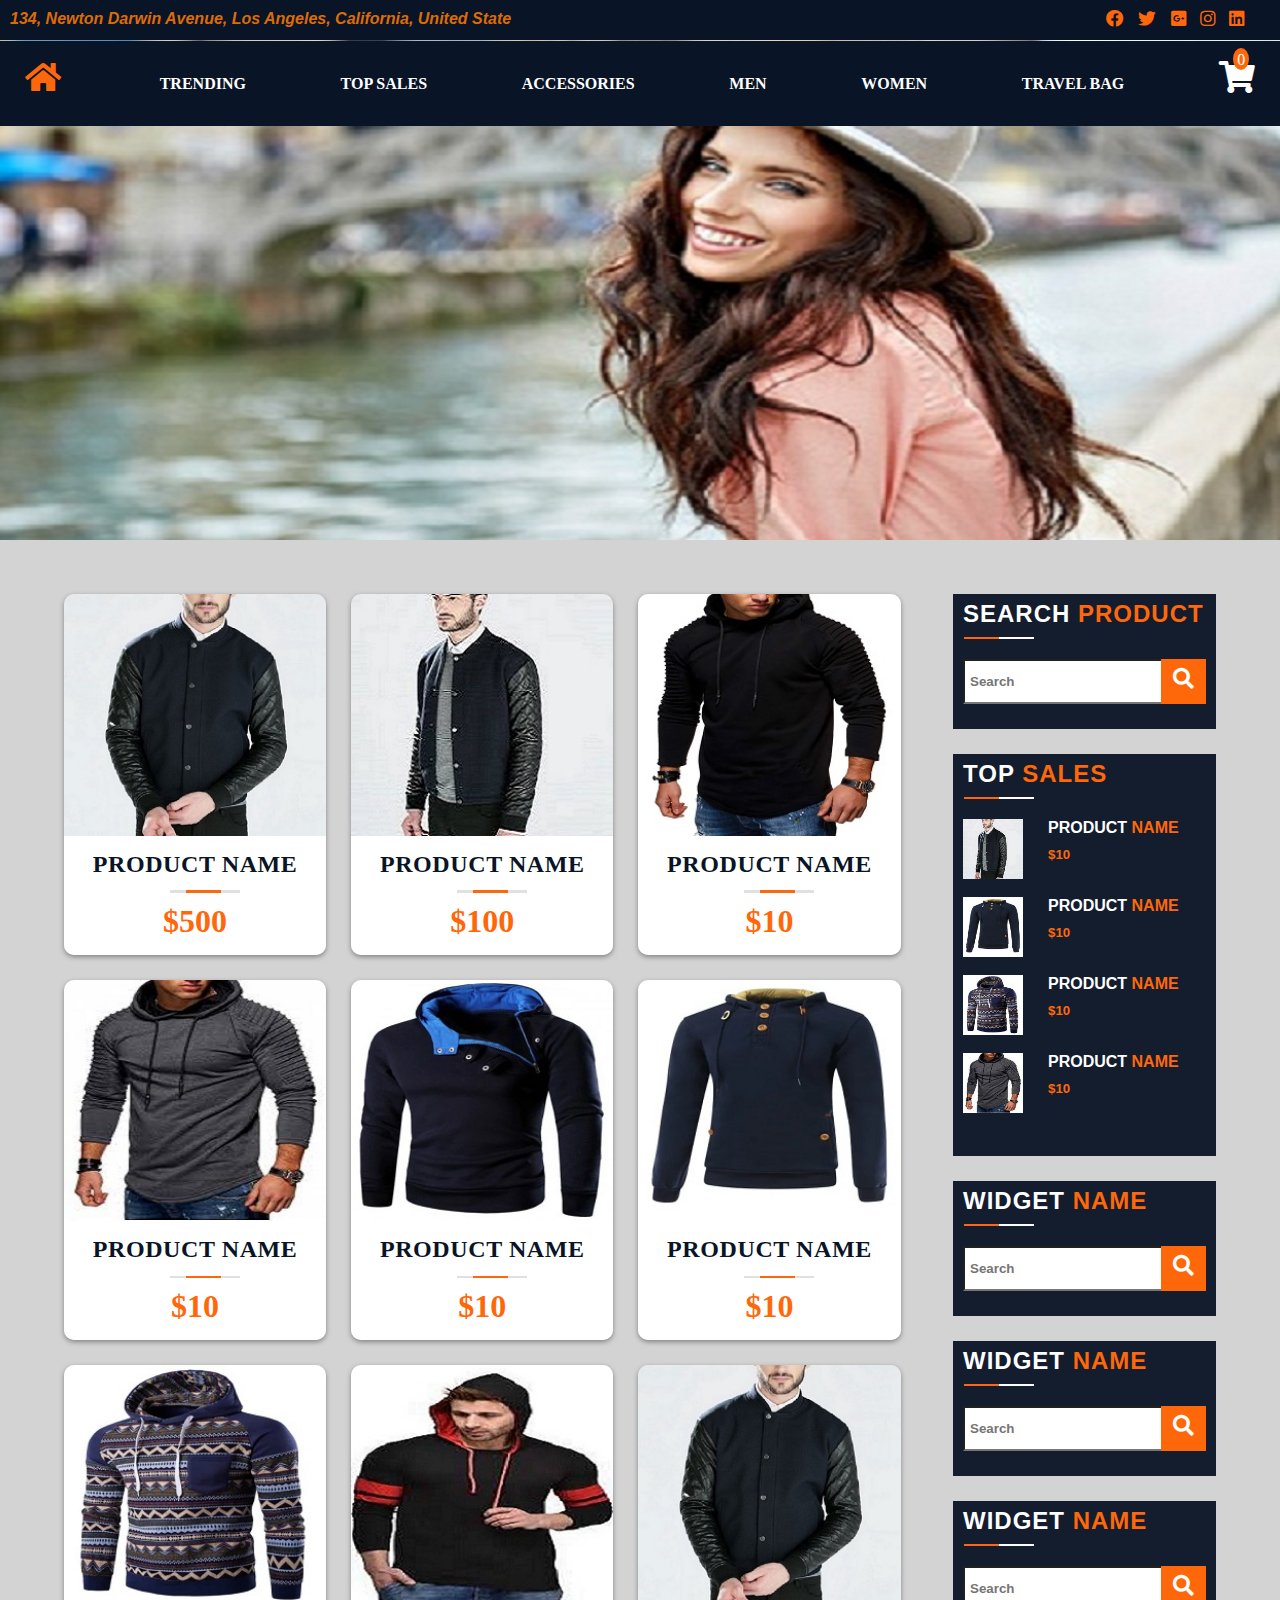
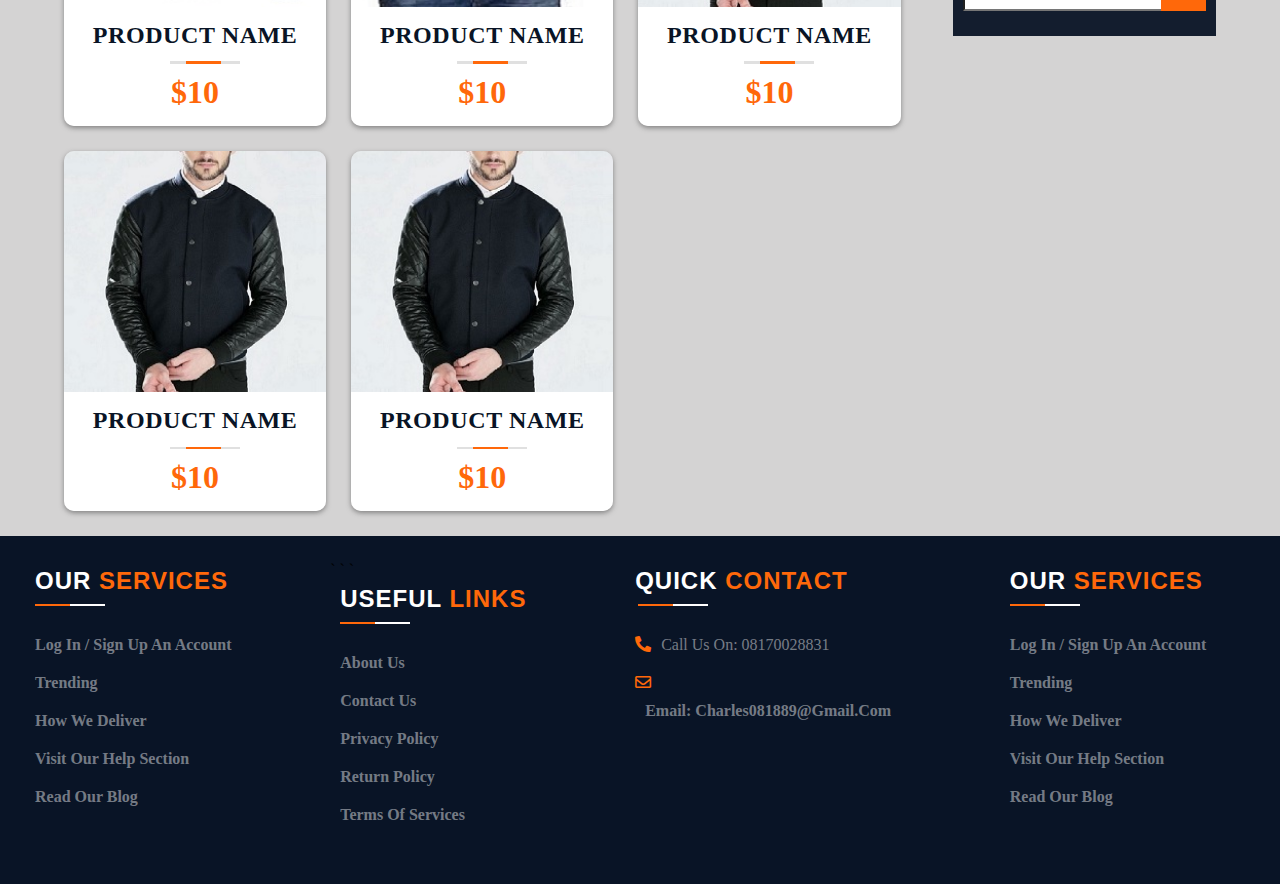
==== designer.html @ f93d81ba "update 1" ====
<!DOCTYPE html>
<html lang="en">
    <head>
        <meta name="description" content="All trendy fashion designs for men, women and children">
        <meta name="keyword" content="watch, t-shirt, gown, fashion, clothing">
        <meta name="viewport" content="width=device-width, initial-scale=1, shrink-to-fit=no">
        <meta name="charset" content="UTF-8">
        <meta name="author" content="Charles Omoregie">
        <link rel="stylesheet" href="https://use.fontawesome.com/releases/v5.6.3/css/all.css">
        <link rel="stylesheet" href="./style.css">
        <link rel="stylesheet" href="./fontawesome/css/all.css">
        <script src="https://code.jquery.com/jquery-3.3.1.js"></script>
        <title>Designer - Clothing Fashion</title>
    </head>
    <body>
        <header>
            
            <div class="nav-bar-1">
                <!-- <marquee> -->
                    <address>134, Newton Darwin Avenue, Los Angeles, California, United State</address>
                <!-- </marquee> -->
                <div class="social-icon">
                    <a href="#"><i class="fab fa-facebook"></i></a>
                    <a href="#"><i class="fab fa-twitter"></i></a>
                    <a href="#"><i class="fab fa-google-plus-square"></i></a>
                    <a href="#"><i class="fab fa-instagram"></i></a>
                    <a href="#"><i class="fab fa-linkedin"></i></a>
                </div>
            </div>
            

            <div class="nav-bar-2">
                <img src="./images/female/female_clothes.jpg" alt="">

                <!--========Toggle Navigation using humburger-->
                <div class="navbar_container">
                    <div class="toggle-nav">
                        <!-- <a  href="#"><i class="fas fa-home active"></i></a> -->
                        <li class="humburger_container" id="humburger_container" onclick="toggle()">
                            <span class="humburger"></span>
                        </li>
                        <li class="icon"><i class="fas fa-shopping-cart">
                                <span id="itemCounter">0</span>
                        </i></li>
                    </div>
                    <ul id="navlinks">
                        <!-- <div class="wrap_links"> -->
                            <li class="icon"><a href="#"><i class="fas fa-home active"></i></a></li>
                            <li><a href="#">Trending</a></li>
                            <li><a href="#">Top Sales</a></li>
                            <li><a href="#">Accessories</a></li>
                            <li><a href="#">Men</a></li>
                            <li><a href="#">Women</a></li>
                            <li><a href="#">Travel Bag</a></li>
                        <!-- </div> -->
                        <li class="icon"><i class="fas fa-shopping-cart">
                            <span id="itemCounter">0</span>
                        </i></li>   
                    </ul>
                </div>
            </div>
        </header>

        <div data-cart--session>
            <span id="close">&times;</span>
            
            <h2>Your Cart</h2>
            <div class="item-list">
               <!--Dynamically typed by JS--> 
            </div>
           
            <div class="cart-footer">
                <span id="total-amount">Total:<span class="cart-total"></span></span>
                <button id="clear-cart">Clear cart</button>
            </div>
        </div>

        <div class="modal">
            <div class="modal-content">
                <span class="close">&times;</span>
                <div class="shop-item-container">
                    <div class="images-container">
                        <div class="more-images">
                            <img src="" alt="">
                            <img src="" alt="">
                            <img src="" alt="">
                        </div>
                        <div class="viewArea">
                            <img src="#" alt="">
                        </div>
                    </div>
                </div>
            </div>
        </div>
            <section class="content">
                <div class="content-wrapper">
                    <!--==============Main Content==============-->
                    <main class="shop_menu">
                        <div class="shop_item" data-id="1">
                            <div class="product-image">
                                <img id="thumbnail" src="./images/male/men1.jpeg" alt="">
                                <div class="more-images">
                                    <img src="./images/male/men1.jpeg" alt="">
                                    <img src="./images/male/men4.jpg" alt="">
                                    <img src="./images/male/men2.jpg" alt="">
                                </div>
                                <div class="product-nav-btns">
                                    <i class="fas fa-shopping-cart"></i></i>
                                    <i class="fas fa-expand-arrows-alt"></i>
                                </div>
                            </div>
                            <div class="product-info">
                                <a href="#"><h4 class="product-name">Product name</h4></a>
                                <h5 class="price">$500</h5>
                            </div>
                        </div>
                        
                        <div class="shop_item">
                            <div class="product-image">
                                <img id="thumbnail" src="./images/male/men2.jpg" alt="">
                                <div class="more-images">
                                    <img src="" alt="">
                                    <img src="./images/male/men1.jpeg" alt="">
                                    <img src="./images/male/men7.jpg" alt="">
                                </div>
                                <div class="product-nav-btns">
                                    <i class="fas fa-shopping-cart"></i>
                                    <i class="fas fa-expand-arrows-alt"></i>
                                </div>
                            </div>
                            <div class="product-info">
                                <a href="#"><h4 class="product-name">Product name</h4></a>
                                <h5 class="price">$100</h5>
                            </div>
                        </div>

                        <div class="shop_item">
                            <div class="product-image">
                                <img id="thumbnail" src="./images/male/men3.jpg" alt="">
                                <div class="more-images">
                                    <img src="" alt="">
                                    <img src="./images/male/men1.jpeg" alt="">
                                    <img src="./images/male/men2.jpg" alt="">
                                </div>
                                <div class="product-nav-btns">
                                    <i class="fas fa-shopping-cart"></i>
                                    <i class="fas fa-expand-arrows-alt"></i>
                                </div>
                            </div>
                            <div class="product-info">
                                <a href="#"><h4 class="product-name">Product name</h4></a>
                                <h5 class="price">$10</h5>
                            </div>
                        </div>

                        <div class="shop_item">
                            <div class="product-image">
                                <img id="thumbnail" src="./images/male/men4.jpg" alt="">
                                <div class="more-images">
                                    <img src="./images/male/men4.jpg" alt="">
                                    <img src="./images/male/men1.jpeg" alt="">
                                    <img src="./images/male/men2.jpg" alt="">
                                </div>
                                <div class="product-nav-btns">
                                    <i class="fas fa-shopping-cart"></i>
                                    <i class="fas fa-expand-arrows-alt"></i>
                                </div>
                            </div>
                            <div class="product-info">
                                <a href="#"><h4 class="product-name">Product name</h4></a>
                                <h5 class="price">$10</h5>
                            </div>
                        </div>

                        <div class="shop_item">
                            <div class="product-image">
                                <img id="thumbnail" src="./images/male/men5.jpg" alt="">
                                <div class="more-images">
                                    <img src="./images/male/men5.jpg" alt="">
                                    <img src="./images/male/men1.jpeg" alt="">
                                    <img src="./images/male/men2.jpg" alt="">
                                </div>
                                <div class="product-nav-btns">
                                    <i class="fas fa-shopping-cart"></i>
                                    <i class="fas fa-expand-arrows-alt"></i>
                                </div>
                            </div>
                            <div class="product-info">
                                <a href="#"><h4 class="product-name">Product name</h4></a>
                                <h5 class="price">$10</h5>
                            </div>
                        </div>
                        <div class="shop_item">
                            <div class="product-image">
                                <img id="thumbnail" src="./images/male/men6.jpg" alt="">
                                <div class="more-images">
                                    <img src="./images/male/men6.jpg" alt="">
                                    <img src="./images/male/men1.jpeg" alt="">
                                    <img src="./images/male/men2.jpg" alt="">
                                </div>
                                <div class="product-nav-btns">
                                    <i class="fas fa-shopping-cart"></i>
                                    <i class="fas fa-expand-arrows-alt"></i>
                                </div>
                            </div>
                            <div class="product-info">
                                <a href="#"><h4 class="product-name">Product name</h4></a>
                                <h5 class="price">$10</h5>
                            </div>
                        </div>
                        <div class="shop_item">
                            <div class="product-image">
                                <img id="thumbnail" src="./images/male/men7.jpg" alt="">
                                <div class="more-images">
                                    <img src="./images/male/men7.jpg" alt="">
                                    <img src="./images/male/men1.jpeg" alt="">
                                    <img src="./images/male/men2.jpg" alt="">
                                </div>
                                <div class="product-nav-btns">
                                    <i class="fas fa-shopping-cart"></i>
                                    <i class="fas fa-expand-arrows-alt"></i>
                                </div>
                            </div>
                            <div class="product-info">
                                <a href="#"><h4 class="product-name">Product name</h4></a>
                                <h5 class="price">$10</h5>
                            </div>
                        </div>
                        <div class="shop_item">
                            <div class="product-image">
                                <img id="thumbnail" src="./images/male/men8.jpg" alt="">
                                <div class="more-images">
                                    <img src="./images/male/men8.jpg" alt="">
                                    <img src="./images/male/men1.jpeg" alt="">
                                    <img src="./images/male/men2.jpg" alt="">
                                </div>
                                <div class="product-nav-btns">
                                    <i class="fas fa-shopping-cart"></i>
                                    <i class="fas fa-expand-arrows-alt"></i>
                                </div>
                            </div>
                            <div class="product-info">
                                <a href="#"><h4 class="product-name">Product name</h4></a>
                                <h5 class="price">$10</h5>
                            </div>
                        </div>
                        <div class="shop_item">
                            <div class="product-image">
                                <img id="thumbnail" src="./images/male/men1.jpeg" alt="">
                                <div class="more-images">
                                    <img src="./images/male/men1.jpeg" alt="">
                                    <img src="./images/male/men3.jpg" alt="">
                                    <img src="./images/male/men2.jpg" alt="">
                                </div>
                                <div class="product-nav-btns">
                                    <i class="fas fa-shopping-cart"></i>
                                    <i class="fas fa-expand-arrows-alt"></i>
                                </div>
                            </div>
                            <div class="product-info">
                                <a href="#"><h4 class="product-name">Product name</h4></a>
                                <h5 class="price">$10</h5>
                            </div>
                        </div>
                        <div class="shop_item">
                            <div class="product-image">
                                <img id="thumbnail" src="./images/male/men1.jpeg" alt="">
                                <div class="more-images">
                                    <img src="./images/male/men1.jpeg" alt="">
                                    <img src="./images/male/men3.jpg" alt="">
                                    <img src="./images/male/men2.jpg" alt="">
                                </div>
                                <div class="product-nav-btns">
                                    <i class="fas fa-shopping-cart"></i>
                                    <i class="fas fa-expand-arrows-alt"></i>
                                </div>
                            </div>
                            <div class="product-info">
                                <a href="#"><h4 class="product-name">Product name</h4></a>
                                <h5 class="price">$10</h5>
                            </div>
                        </div>
                        <div class="shop_item">
                            <div class="product-image">
                                <img id="thumbnail" src="./images/male/men1.jpeg" alt="">
                                <div class="more-images">
                                    <img src="./images/male/men1.jpeg" alt="">
                                    <img src="./images/male/men3.jpg" alt="">
                                    <img src="./images/male/men2.jpg" alt="">
                                </div>
                                <div class="product-nav-btns">
                                    <i class="fas fa-shopping-cart"></i>
                                    <i class="fas fa-expand-arrows-alt"></i>
                                </div>
                            </div>
                            <div class="product-info">
                                <a href="#"><h4 class="product-name">Product name</h4></a>
                                <h5 class="price">$10</h5>
                            </div>
                        </div>

                    </main>
                    <!--======== Right Sidebar==============-->
                    <aside class="rightsidebar">
                        <div class="widget_container">
                            <h4 class="widget_name">Search <span>Product</span></h4>
                            <div class="widget_item">
                                    <form autocomplete="on" class="search-box" role="search">
                                        <div class="search-form">
                                            <input type="search" name="search" placeholder="Search">
                                            <i class="fa fa-search"></i>
                                        </div>
                                    </form>
                            </div>
                        </div>

                        <div class="widget_container">
                            <h4 class="widget_name">Top <span>Sales</span></h4>
                            <div class="widget_item">
                                <a href="#">
                                    <div class="top_sales">
                                        <img src="./images/male/men2.jpg" alt="">
                                        <div class="product_info">
                                            <h4>Product  <span>name</span></h4>
                                            <h5>$10</h5>
                                        </div>
                                    </div>
                                </a>
                                
                                <a href="#">
                                    <div class="top_sales">
                                        <img src="./images/male/men6.jpg" alt="">
                                        <div class="product_info">
                                            <h4>Product  <span>name</span></h4>
                                            <h5>$10</h5>
                                        </div>
                                    </div>
                                </a>
                                
                                <a href="#">
                                    <div class="top_sales">
                                        <img src="./images/male/men7.jpg" alt="">
                                        <div class="product_info">
                                            <h4>Product  <span>name</span></h4>
                                            <h5>$10</h5>
                                        </div>
                                    </div>
                                </a>
                                
                                <a href="#">
                                    <div class="top_sales">
                                        <img src="./images/male/men4.jpg" alt="">
                                        <div class="product_info">
                                            <h4>Product  <span>name</span></h4>
                                            <h5>$10</h5>
                                        </div>
                                    </div>
                                </a>
                                
                                
                                
                            </div>
                        </div>
                        
                        <div class="widget_container">
                            <h4 class="widget_name">Widget <span>name</span></h4>
                            <div class="widget_item">
                                    <form autocomplete="on" class="search-box" role="search">
                                        <div class="search-form">
                                            <input type="search" name="search" placeholder="Search">
                                            <i class="fa fa-search"></i>
                                        </div>
                                    </form>
                            </div>
                        </div>
                        
                        <div class="widget_container">
                            <h4 class="widget_name">Widget <span>name</span></h4>
                            <div class="widget_item">
                                    <form autocomplete="on" class="search-box" role="search">
                                        <div class="search-form">
                                            <input type="search" name="search" placeholder="Search">
                                            <i class="fa fa-search"></i>
                                        </div>
                                    </form>
                            </div>
                        </div>
                        
                        <div class="widget_container">
                            <h4 class="widget_name">Widget <span>name</span></h4>
                            <div class="widget_item">
                                    <form autocomplete="on" class="search-box" role="search">
                                        <div class="search-form">
                                            <input type="search" name="search" placeholder="Search">
                                            <i class="fa fa-search"></i>
                                        </div>
                                    </form>
                            </div>
                        </div>
                        
                    </aside>
                </div>
                <!--==========Footer Section================-->
                <footer class="footer">
                    <div class="footer_content">
                        <h4 class="widget_name">Our <span>Services</span></h4>
                        <div class="quick_links">
                            <a href="#">Log In / Sign Up An Account</a>
                            <a href="#">Trending</a>
                            <a href="#">How We Deliver</a>
                            <a href="#">Visit Our Help Section</a>
                            <a href="#">Read Our Blog</a>
                        </div>
                    </div>
                    
                    <div class="footer_content">    `   `   `
                        <h4 class="widget_name">Useful <span>links</span></h4>
                        <div class="quick_links">
                            <a href="#">About Us</a>
                            <a href="#">contact us</a>
                            <a href="#">privacy policy</a>
                            <a href="#">Return policy</a>
                            <a href="#">Terms of services</a>
                            
                        </div>
                    </div>
                    
                    <div class="footer_content">
                        <h4 class="widget_name">quick <span>contact</span></h4>
                        <div class="quick_links">
                            <span><i class="fas fa-phone call"></i>Call us on: 08170028831</span>
                            <span><i class="far fa-envelope"></i><a href="mailto:">Email: charles081889@gmail.com</a></span>
                        </div>
                    </div>
                    
                    <div class="footer_content">
                        <h4 class="widget_name">Our <span>Services</span></h4>
                        <div class="quick_links">
                            <a href="#">Log In / Sign Up An Account</a>
                            <a href="#">Trending</a>
                            <a href="#">How We Deliver</a>
                            <a href="#">Visit Our Help Section</a>
                            <a href="#">Read Our Blog</a>
                        </div>
                    </div>
                    
                   

                </footer>


            </section>
        </div>



        <script type="text/javascript">
        "use strict";
            ////////////////  POP  UP MODAL AND DISPLAY OF PRODUCT IMAGES IN MODAL VIA LOOP
            let modal = document.querySelector('.modal');
            let expandItem = document.querySelectorAll('.fa-expand-arrows-alt');
            let collapse = document.querySelector('.close');

            let moreImages = document.querySelector('.images-container .more-images');
            let images = moreImages.getElementsByTagName('img');
            let displayArea = document.querySelector('.viewArea img');
            let item_more_images = document.querySelectorAll('.product-image .more-images');
            let itemThumbnail = document.querySelectorAll('.shop_item .product-image #thumbnail');
            console.log(itemThumbnail);
            const cartContainer = document.querySelector('[data-cart--session]');
            const closeCart= document.querySelector('#close')
            let product = Array.from(document.querySelectorAll('.shop_item'));
            let displayCartItems = document.querySelector('.item-list');

                
            let itemArray =[];
            let cart = [];

            class ItemDetails {
                constructor(thumbnail, cartBtn, name, price, id) {
                    this.thumbnail = thumbnail;
                    this.cartBtn = cartBtn;
                    this.name = name;
                    this.price = price;
                    this.id = id;

                }
            };
            
            console.log(product);
            
            product.forEach((el, index) => {
                const thumbnail = el.querySelector('.product-image #thumbnail');
                const cartBtn = el.querySelector('.product-image  .fa-shopping-cart');
                const id = cartBtn.dataset.id = index + 1;
                const name = el.querySelector('.product-info .product-name').textContent;
                const price = el.querySelector('.product-info .price').textContent.slice(1);
                itemArray.push(new ItemDetails(thumbnail, cartBtn, name, price, id));
            });
            console.log(itemArray);

            let itemQty = document.querySelectorAll('.value')
            itemArray.forEach((index) => {
                // 
                index.cartBtn.addEventListener('click', (event)=> {
                    let cartItem = {...index, qty: 1};
                    let inCart = cart.find(item => item.id === index.id);
                    // console.log(inCart);
                    if(inCart) {
                        index.cartBtn.disabled = true;
                        event.target.disabled = true;
                    }else{
                        cart = [...cart, cartItem];
                        calc_amount(cart);
                    // cart.push(index);
                    console.log(cart);
                    // let removeItem = [...document.querySelectorAll('.fa-trash-alt')];
                        let itemTemplate = "";
                        itemTemplate += `
                        <!-- <i class="far fa-trash-alt"></i> -->
                        <li class="item_in_cart" data-id="${index.id}">
                            <div class="item_details">
                                <img src="${index.thumbnail.src}" alt="" class="item_info">
                                <div class="item_pro">
                                    <h3 class="product_name">${index.name}</h3>
                                    <span class="price">Price: ${index.price}</span>
                                    <span class="item_total_price">Total:  ${index.price}</span>
                                </div>
                            </div>

                            <div class="qty">
                                <i class="fas fa-minus"></i>
                                <span class="value">1</span>
                                <i class="fas fa-plus"></i>
                            </div>
                            <i class="far fa-trash-alt"></i>
                        </li>`;
                        
                        
                        displayCartItems.innerHTML += itemTemplate;
                        cartContainer.style.display = 'block';
                        cartContainer.style.right = '0px';
                        console.log(displayCartItems);
                        // console.log(removeItem);

                    };
                });
               
            });
        
            let calc_amount = (cart) =>  {
                let overallBill = 0;
                let itemsTotal = 0;
                cart.map(item => {
                    overallBill += item.price * item.qty;
                    itemsTotal += item.qty;
                });
                let cartTotal= document.querySelector('#total-amount');
                cartTotal.textContent = `Total: $${parseFloat(overallBill.toFixed(2))}`;
                document.querySelectorAll('#itemCounter').forEach(el => {
                    el.textContent = itemsTotal;
                });
            };

            document.querySelectorAll('.fa-shopping-cart').forEach(el => {
                el.addEventListener('click', (event) => {
                        cartContainer.style.display = 'block';
                        cartContainer.style.right = '0px';
                        cartContainer.style.transition = '0.5s';
                })
            });

            closeCart.addEventListener('click', ()=> {
                cartContainer.style.display = 'none';
                cartContainer.style.right = '-105%'
            })
          
            for(let i = 0; i < expandItem.length; i++) {
                expandItem[i].addEventListener('click', function() {
                    modal.style.display = 'block';
                    modal.style.animation = 'modalExpand .5s linear 0s 1 forward';
                    
                    let imageList = item_more_images[i].getElementsByTagName('img');

                    for(let j = 0; j < images.length; j++) {
                        imageList[0].setAttribute('src', itemThumbnail[i].src)
                        images[j].setAttribute('src', imageList[j].src);
                        displayArea.setAttribute('src', images[0].src);
                        images[j].addEventListener('click', function() {
                        displayArea.setAttribute('src', this.src);
                        })
                    }
                    
                })

                
                collapse.addEventListener('click', function() {
                modal.style.display = 'none';
                })
        
                window.addEventListener('click', (close)=> {
                    if(close.target == modal) {
                        modal.style.display = 'none';
                    }
                    else if(close.target == cartContainer) {
                        cartContainer.style.display = 'none';
                    }
                })
 
            }
            
            

        



            function toggle() {
                var humburger = document.getElementById('navlinks');
                if (humburger.style.display === 'block') {
                    humburger.style.display = 'none';
                }
                else {
                    humburger.style.display = 'block';
                }

                // var x = document.getElementById('humburger_container');
                // if (x.style.backgroundColor === '#ff680a') {
                //     x.style.backgroundColor = 'transparent';
                // }
                // else {x.remove.style.backgroundColor = '#ff680a';}
            }

            

            
        </script>

        <script type="text/javascript">
            $(window).scroll(function(){
                if($(this).scrollTop()>0){
                    $('.navbar_container').addClass('sticky_nav');
                }
                else {
                    $('.navbar_container').removeClass('sticky_nav');
                }
            })
        </script>
    </body>
</html>
---- style.css ----
:root {
    --grey-color: #929292;
}

* {
    outline: none;
}
*, ::after, ::before, html, body {
    box-sizing: border-box;
    margin: 0;
    padding: 0;
}


a {
    text-decoration: none;
    position: relative;
}

body {
    background: #d4d3d3;
    /* overflow: hidden; */
}

div {
    transition: .5s;
}

/*===Header====*/
header .nav-bar-1 {
    display: none;
    background: #091426;
    margin-bottom: -4px;
    width: 100%;
    height: 40px;
    font-size: 1em;
    font-family: 'Oswald', sans-serif;
}

header .nav-bar-1 address {
    color: #fa7901e5;
    float: left;
    padding:  10px;
    font-weight: 600;
    font-size: 1em;
    
}

header .nav-bar-1 .social-icon {
    float: right;
    padding: 10px;
    margin-right: 2%;
}

header .nav-bar-1 .social-icon a i {
    font-size: 1.1em;
    background: transparent;
    color: #ff680a;
    margin-left: 10px;
    text-align: center;
}

header .nav-bar-2 {
    position: relative;
    width: 100%;
    height: auto;
    

}

header .nav-bar-2 img {
    width: 100%;
    margin: 0;
    height: auto;
    background-size: contain;
    background-position: center;
}

.navbar_container {
    position: absolute;
    top: 1%;
    width: 100%;
    z-index: 1;
}

.sticky_nav {
    position: fixed;
    top: 0;
    background: #091426;
    animation: display 1.2s;
    
}


@keyframes display {
    0% {opacity: 0;}
    100% {opacity: 1;}
}

/*Creating A toggling Humburger*/
.toggle-nav {
    display: inline-flex;
    justify-content: space-between;
    align-items: center;
    width: 100%;
    height: 50px;
    background: #09142669;
}

.toggle-nav i {
    color: #ff680a;
    font-size: 2em;
    margin-left: 5px;
    max-width: 35px;
    height: 80%;
    margin-top: 5px;
}

.toggle-nav .humburger_container {
    position: relative;
    width: 35px;
    height: 80%;
    list-style: none;
    margin-top: 5px;
    border: 2px solid #ff680a;
    margin-right: 15px;
    cursor: pointer;
}

.humburger_container .humburger {
    position: absolute;
    left: 25%;
    top: 50%;
    width: 15px;
    height: 3px;
    background: #fff;
    padding: 1px;
     
}

.humburger::before {
    content: "";
    position: absolute;
    top: -10px;
    left: 0%;
    width: 15px;
    height: 3px;
    background: #fff;
}


.humburger::after {
    content: "";
    position: absolute;
    bottom: -10px;
    left: 0%;
    width: 15px;
    height: 3px;
    background: #fff;
}

.toggle-nav > .icon {
    margin-right: 10px;
}

.nav-bar-2 #navlinks {
    display: none;
    width: 100%;
    background: #091426;
    list-style: none;
    padding: 0;
    margin-top: -4px;
    overflow: auto;
    animation: transform 1s ease 1;
}


@keyframes transform {
    0% {transform: translateY(20%);
        opacity: 0;}
    100% {transform: translateY(0px);
          opacity: 1;}
}

.nav-bar-2 #navlinks li {
    display: block;
    text-align: left;
    margin-bottom: 20px;
    padding: 22px 28px 18px 14px;
    margin: 0;
    letter-spacing: 1;
    text-transform: uppercase;
    font-weight: 600;
    transition: .5s;
}

#navlinks li i {
    margin-right: 5px;
    font-size: 2em;
    
    width: 35px;
    height: 80%;
    margin-top: 5px;
}

#navlinks li a, .fa-shopping-cart {
    color: #fff;
}

#navlinks .icon .fa-shopping-cart {
    display: none;
    position: relative;
   
}

.toggle-nav .icon .fa-shopping-cart{
    position: relative;
}
.toggle-nav .icon .fa-shopping-cart #itemCounter,
#navlinks .fa-shopping-cart #itemCounter {
    position: absolute;
    top: -40%;
    left: 40%;
    padding: 3px 4px;
    border-radius: 50%;
    font-weight: 500;
    font-size: .5em;
    background: #ff680a;
    color: #fff;
}

.fa-shopping-cart:hover #itemCounter {
    background: #fff;
    color: #ff680d;
}


header .nav-bar-2 #navlinks li:hover:not(.icon) {
    background: #ff680a;
    cursor: pointer;
}

li i.active, .toggle-nav i[class*="fa"]:hover,
#navlinks i[class*="fa"]:hover {
    cursor: pointer;
    color: #ff680a;
}

li.active {
    background: #ff680a;
}

[data-cart--session] {
    display: none;
    position: absolute;
    top: 125px;
    right: -105%;
    width: 400px;
    height: auto;
    z-index: 99;
    background: rgba(255, 255, 255, 0.863);
    transition: all 0.5;
}

.hideCart {
    display: none;
}
#close {
    width: 10px;
    height:10px;
    position: absolute;
    right: 25px;
    top: 2px;
    font-weight: bolder;
    font-size: 3em;
    cursor: pointer;
}

[data-cart--session] h2 {
    text-align: center;
    font-size: 1.65em;
    font-weight: bolder;
    text-transform: uppercase;
    margin-top: 35px;
}

[data-cart--session] .item-list {
    margin: 45px auto;
    width: 95%;
    height: auto;
}

.item-list .item_in_cart {
    display: inline-flex;
    flex-flow: row nowrap;
    justify-content: space-between;
    align-items: center;
    width: 100%;
    margin: 0 auto 10px;

}

.item_in_cart .item_details {
    display: flex;
    flex-flow: row nowrap;
    justify-content: flex-start;
    align-items: flex-start;
    /* width: 50%; */
    height: auto;
}

.item_details img {
    width: 80px;
    height: 80px;
    
}

.item_details .item_pro {
    padding: 5px 15px;
}

.item_pro .product_name,
 .item_pro .price, .item_total_price {
    padding-bottom: 5px;
    color: var(--grey-color);
    display: block;
}

.item_details .product_name {
    font-size: 1em;
    word-spacing: .2em;

}

.item_in_cart .qty {
    display: inline;
    /* justify-self: flex-end; */
    font-size: .8em;
}

.fa-minus, .value, .fa-plus {
    margin-right: 7px;
}

.value {
    /* font-size:  */
    background: #091426;
    color: #fff;
    border-radius: 50%;
    vertical-align: text-top;
    padding: 5px 7px;
}

.fa-minus:hover, .fa-plus:hover, .fa-trash-alt:hover{
    cursor: pointer;

}

.fa-minus:active, .fa-plus:active, .fa-trash-alt:active{
    color: #ff680a;
}

.cart-footer {
    width: 100%;
    /* transform: translate(-50%, -20%); */
}

.cart-footer #total-amount {
    width: 150px;
    padding: 15px 10px;
    text-align: center;
    display: block;
    background: #091426;
    color: #ff680a;
    font-size: 1em;
    font-weight: bolder;
    border-radius: 15px;
    margin: 20px auto;
    text-transform: uppercase;

}

.cart-footer #clear-cart {
    /* width: inherit; */
    outline: none;
    border: none;
    width: 70%;
    padding: 15px 7px;
    margin: 5px auto;
    border-radius: 15px;
    text-transform: uppercase;
    text-align: center; 
    background: #091426;
    color: #ff680a;

}
/*=====End of Header===*/

/*==========Beginning Of Content========*/
.content-wrapper {
    width: 90%;
    margin-top: 50px;
    margin-left: auto;
    margin-right: auto;
}

.modal {
    display: none;
    width: 100%;
    height: 100%;
    background-color: #09142683;
    position: fixed;
    left: 50%;
    top: 50%;
    transform: translate(-50%, -50%);
    z-index: 1;
    overflow: none;

}

@keyframes modalExpand {
    0% {transform: scale(.1);}
    100% {transform: scale(1);}
}



.modal-content {
    position: relative;
    width: 50%;
    height: auto;
    margin: 15% auto;
    background-color: #fff;
}


.close {
    position: absolute;
    right: 15px;
    top: 10px;
    font-size: 3em;
    color: #091426;
    font-weight: 600;
    cursor: pointer;
}

.shop-item-container {
    padding: 10px 20px;

}

.images-container {
    width: 90%;
    height:100%;
    display: flex;
    flex-flow: row wrap;
    justify-content: space-between;
    align-items: flex-start;
}


.more-images img {
    display: block;
    margin-bottom: auto;
    border: 2px solid #091426;
    width: 100px;
    height: 100px;
    object-fit: contain;
}

.viewArea {
    width: 70%;
    height: auto;
    border: 2px solid #091426;
}


/*==== Product item Styling===========*/

.shop_menu {
    display: flex;
    flex-flow: row wrap;
    justify-content: flex-start;
    align-content: flex-start;
}
.shop_item {
    flex: 100%;
    min-height: 1px;
    border-radius: 10px;
    margin-bottom: 25px;
    overflow: hidden;
    box-shadow: 0 2px 5px 0 rgba(111, 111, 111, 0.8);
}

@media screen and (min-width:400px) {
    .shop_item {
        align-self: flex-start;
        justify-self: flex-start;
        flex: 41%;
        max-width: 45%;
        margin-right: 25px;
        /* color: #1bb3da */
    }
}


.product-image {
    position: relative;
    overflow: hidden;
}

.product-image .more-images {
    display: none;
}

.product-image img, .viewArea img {
    width: 100%;
    max-width: 100%;
    height: auto;
    vertical-align: middle;
    overflow: hidden;
}

.product-nav-btns {
    visibility: hidden;
    position: absolute;
    bottom: -45px;
    left: calc(50% - 50px);
    overflow: hidden;
    transition: .5s
}

.product-nav-btns i {
    margin-right: 5px;
    background: #091426e1;
    color: #ff680a;
    border-radius: 50%;
    font-size: 1.3em;
    padding: 13px;
}

.shop_item:hover .product-nav-btns {
    visibility: visible;
    bottom: 15px;
}
 
.shop_item:hover {
    box-shadow: 0 5px 7px 0 rgba(111, 111, 111, 0.8);
    cursor: pointer;
}
.product-info {
    width: 100%;
    height: auto;
    background: #fff;

}

.product-info  .product-name {
    position: relative;
    text-transform: uppercase;
    padding-top: 15px;
    font-size: 24px;
    font-weight: 600;
    letter-spacing: .6px;
    color: #091426;
    text-align: center;
    word-wrap: break-word;
    word-break: keep-all;
}

.product-info .product-name::before {
    content: "";
    position: absolute;
    bottom: -15px;
    left: calc(50% - 25px);
    background: #e0e0e0;
    width: 70px;
    height: 2.5px;
    
}

.product-info .product-name::after {
    content: "";
    position: absolute;
    bottom: -15px;
    left: calc(50% - 9px);
    background: #ff680a;
    width: 35px;
    height: 2.5px;
}

.product-info .product-name:hover {
    color: #ff680a;
}
.product-info .price {
    text-align: center;
    font-size: 2em;
    font-weight: 600;
    color: #ff680a;
    margin-top: 10px;
    padding: 15px 0;
}


/*=========== Rightsidebar============*/

.rightsidebar {
    width: 100%;
    height: auto;
}

.widget_name, .product_info h4 {
    word-break: keep-all;
    word-wrap: break-word;
}

.widget_container {
    background: #091426f3;
    font-family: 'Oswald', sans-serif;
    margin-bottom: 25px;
}

.widget_name {
    position: relative;
    text-transform: uppercase;
    font-size: 1.5em;
    font-weight: 600;
    padding-top: 10px;
    font-family: 'Oswald', sans-serif;
    line-height: 20px;
    letter-spacing: 1px;
    color: #fff;
}

.widget_name span {
    color: #ff680a;
}

.widget_name::before {
    content: "";
    position: absolute;
    bottom: -15px;
    left: 4%;
    width: 70px;
    height: 2.5px;
    background: #fff;
}

.widget_name::after {
    content: "";
    position: absolute;
    bottom: -15px;
    left: 4%;
    width: 35px;
    height: 2.5px;
    background: #ff680a;
}

.widget_name, .widget_item {
    padding-left: 10px;
    padding-right: 10px;
}

.widget_item, .quick_links {
    margin-top: 35px;
    padding-bottom: 25px;
}

/*=== Search Form==*/
.search-form {
    position: relative;
    width: 100%;
    height: 45px;
    border-radius: 2px;
}

.search-form input {
    width: 100%;
    height: inherit;
    background: #fff;
    color: #929292;
}

.search-form input[placeholder] {
    padding: 0 55px 0 5px;
    font-weight: 600;
}

.search-form i {
    position: absolute;
    top: 0;
    right: 0;
    width: 45px;
    height: inherit;
    padding: 10px;
    color: #fff;
    background: #ff680a;
    text-align: center;
    font-size: 1.3em;
    cursor: pointer;
    transition: .6s;
}

.search-form i:hover {
    background: #091426;
    color: #ff680a;
}

/*==== Top Sales ===*/

.top_sales {
    position: relative;

}

.top_sales  img {
    float: left;
    clear: left;
    width: 60px;
    height: 60px;
    margin-right: 25px;
}

.top_sales .product_info {
    margin-bottom: 35px;
}

.top_sales .product_info h4 {
    text-transform: uppercase;
    font-size: 1em;
    letter-spacing: .6s;
    color: #fff;
    margin-bottom: 10px;
}

.top_sales .product_info h4 span {
    color: #ff680a;
}

.top_sales .product_info h5 {
    color: #ff680a;

}


.footer {
    display: grid;
    grid-template-columns: auto;
    grid-template-rows: 1fr;
    background: #091426;
}

.footer_content {
    grid-row: auto;
    margin: 25px;
}

.footer .quick_links a {
    font-weight: 600; 
}

.footer .quick_links a, .quick_links span {
    display: block;
    padding: 10px;
    color: rgba(255, 255, 255, 0.45);
    text-transform: capitalize;
    transition: .5s

}

.footer .quick_links a:hover {
    padding-left: 18px;
    color: #fff;
}

.footer .quick_links span i {
    margin-right: 10px;
    color: #ff680a;
}

.footer .quick_links span i.call  {
    transform: rotate(90deg);
}



@media screen and (min-width:550px) {

    .footer {
        grid-template-columns: auto auto;
    }
}
 



@media screen and (min-width:600px) {
    .toggle-nav {
        display: inline-block;
    }

    header .nav-bar-1  {
        display:inline-block;
        background: #091426;
     }
     
     header .nav-bar-2 img {
         height: 500px;
     }
     
     header .nav-bar-2 #navlinks, .icon {
         display: none
         /* animation: none; */
     }
     
     
     
     .nav-bar-2 #navlinks li {
         display: block;
         margin-left: 5px;
         padding: 15px 20px;
         line-height: 55px;
      
     }
     
     
     /*=====End of Header===*/
     
     /*==========Beginning Of Content========*/
     
     .content-wrapper {
         display: grid;
         grid-template-columns: auto auto;
         /* grid-template-rows: 2fr 1fr;   Take note of this */
         grid-column-gap: 15px;
     
         
     }
     
     .rightsidebar {
         grid-column: 1 / 3;
     }
     
    
     
     
     .shop_item {
         align-self: flex-start;
         justify-self: flex-start;
         flex: 25%;
         max-width: 30%;
         margin-right: 25px;
     }

    
    
}


@media screen and (min-width:850px) {
   
    .toggle-nav {
        display: none;
    }

     header .nav-bar-2 #navlinks {
        display: inline-flex;
        justify-content: space-between;
        align-items: center;
        animation: none;
     }
     
     .nav-bar-2 #navlinks li, #navlinks .icon .fa-shopping-cart {
        display: inline;
     }
     
    .rightsidebar {
        grid-column: 2 / 3;
    }

    .footer {
        grid-template-columns: auto auto auto auto;
    }
     
}
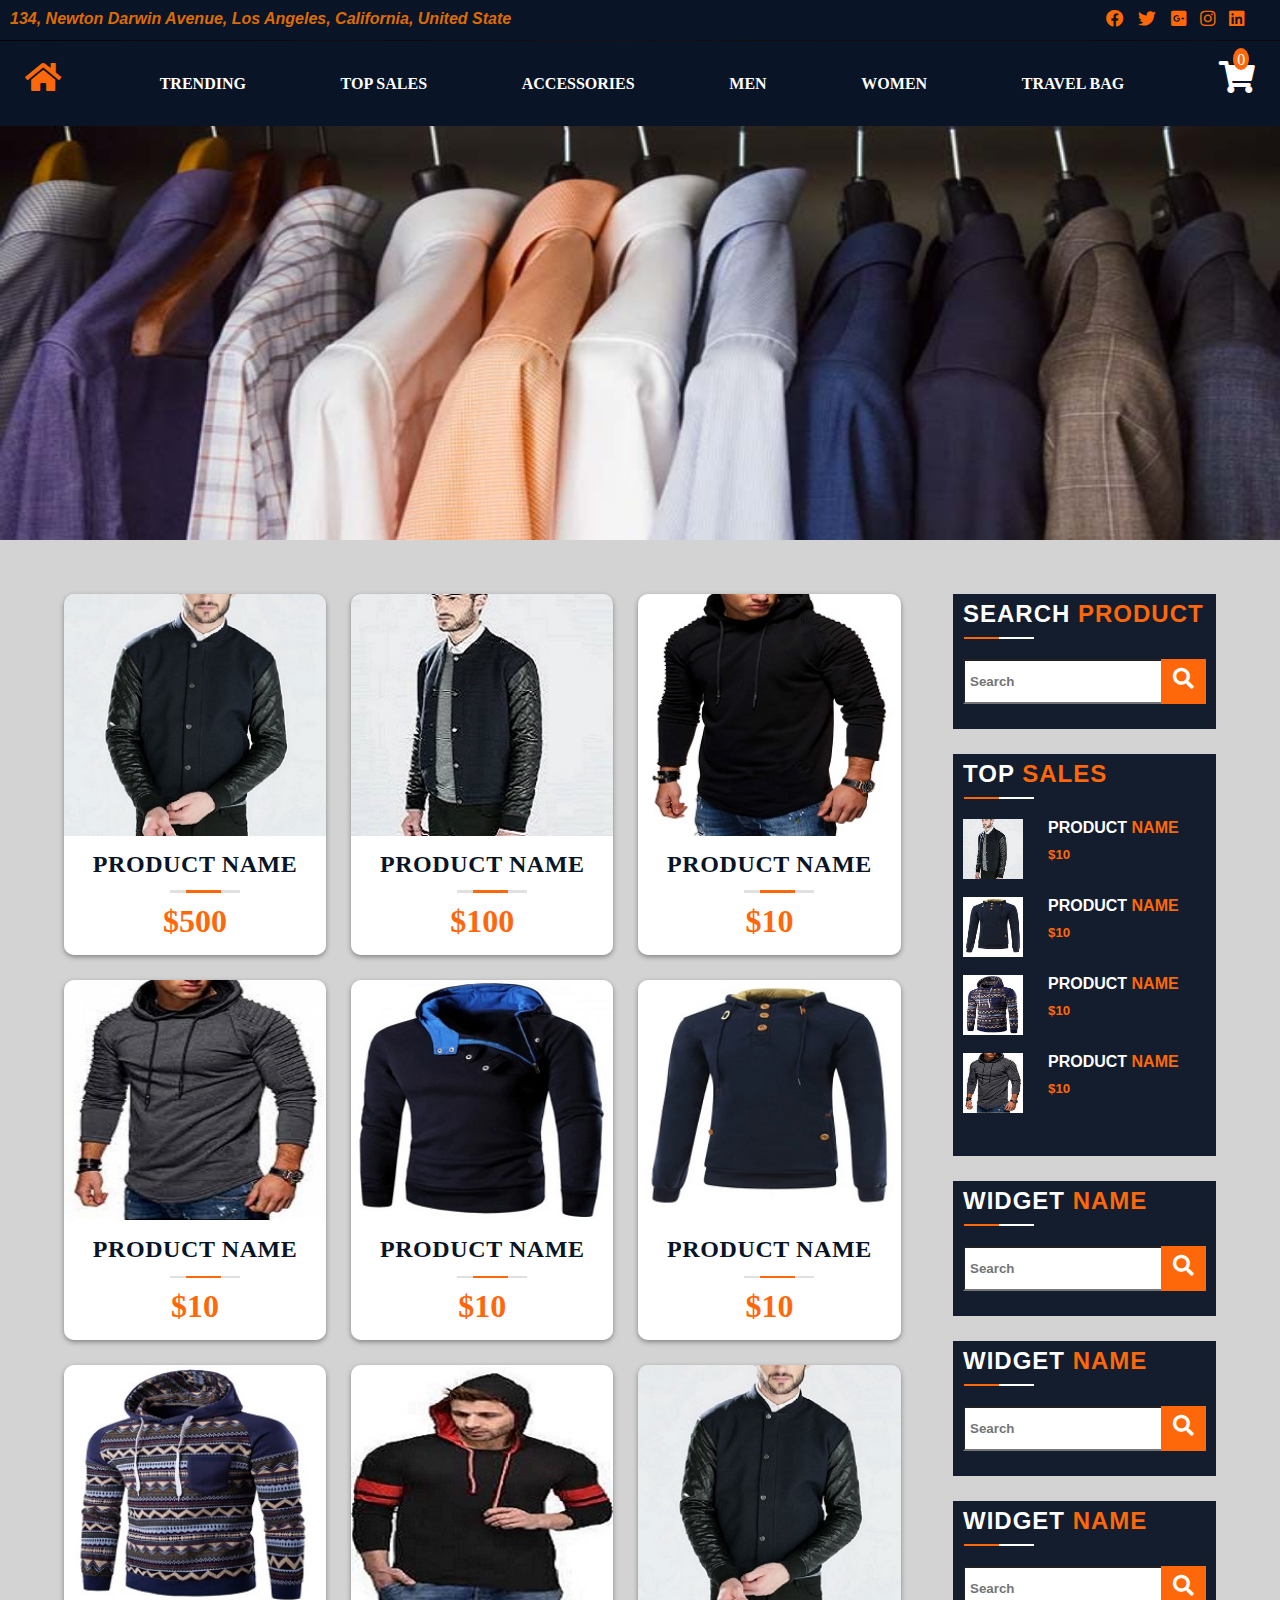
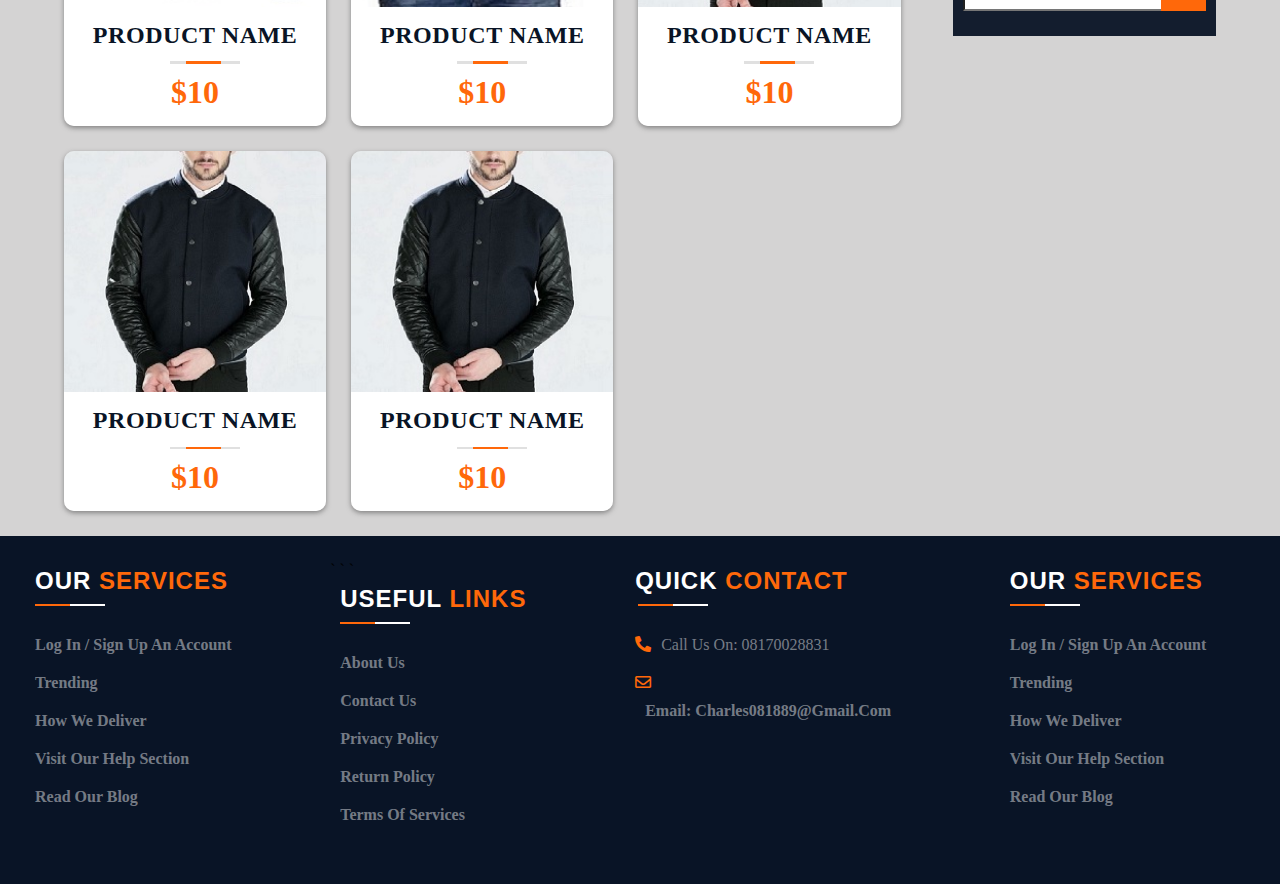
==== commit 72d9b347: "update 2" ====
--- a/designer.html
+++ b/designer.html
@@ -30,7 +30,7 @@
             
 
             <div class="nav-bar-2">
-                <img src="./images/female/female_clothes.jpg" alt="">
+                <img src="./images/female/img_interview_clothes-1.jpg" alt="">
 
                 <!--========Toggle Navigation using humburger-->
                 <div class="navbar_container">
